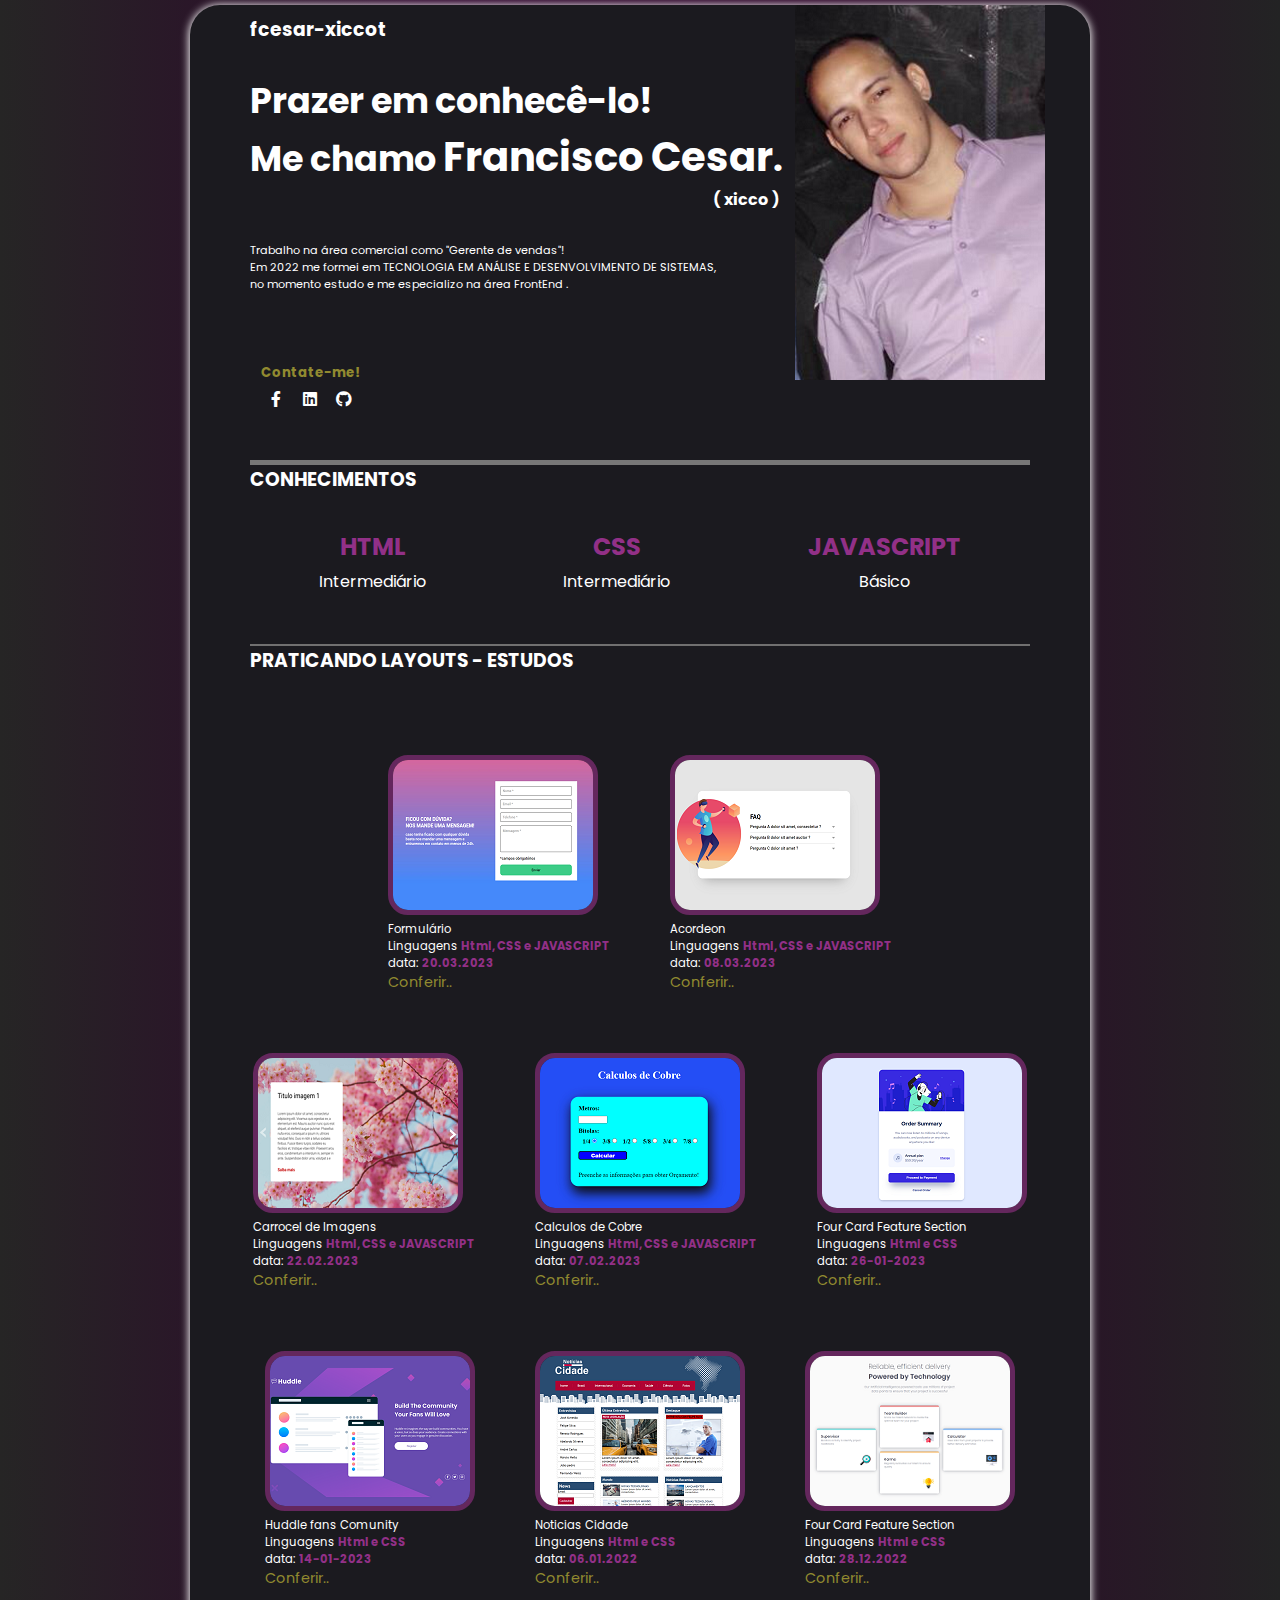
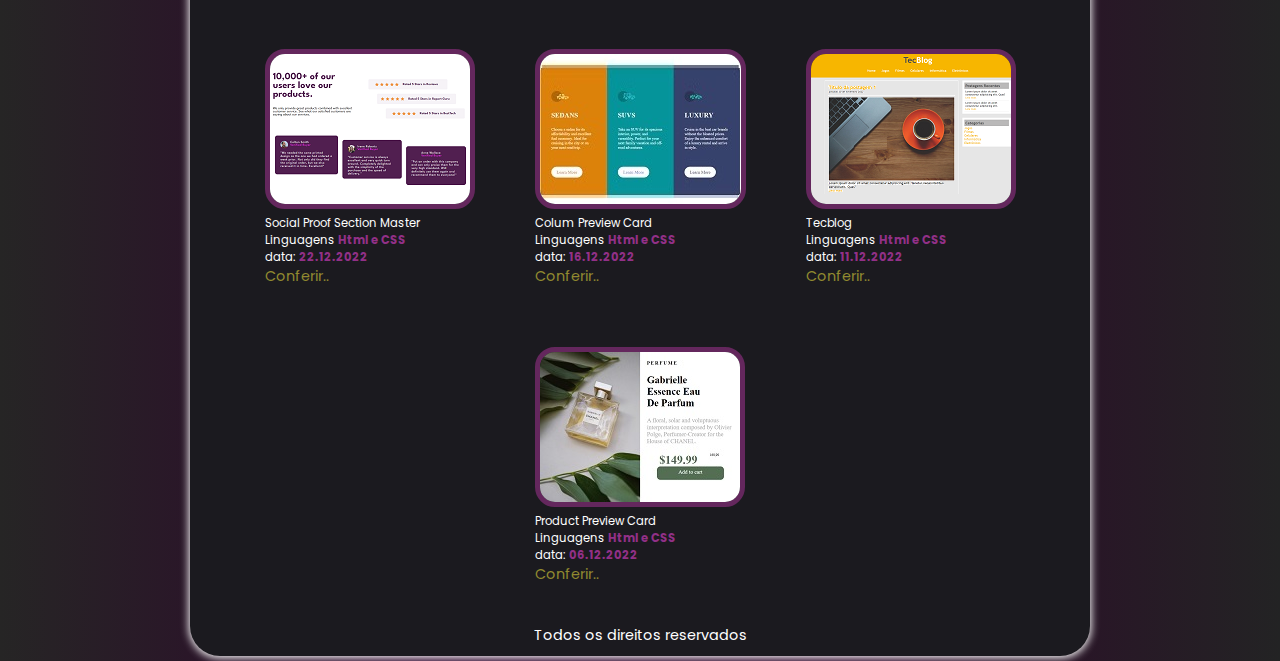
==== index.html @ 0dd79203 "adicionado arquivos dos estudos com projetos ja realizados" ====
<!DOCTYPE html>
<html lang="pt-br">
<head>
    <meta charset="UTF-8">
    <meta http-equiv="X-UA-Compatible" content="IE=edge">
    <meta name="viewport" content="width=device-width, initial-scale=1.0">
    <title>Portifólio</title>
    <link rel="icon" type="image/png" sizes="32x32" href="src/images/favicon-32x32.png">
    <link rel="stylesheet" href="css/reset.css">
    <link rel="stylesheet" href="css/variables.css">
    <link rel="stylesheet" href="css/style.css">
    <link rel="stylesheet" href="css/responsivel.css">

    <link rel="preconnect" href="https://fonts.googleapis.com">
    <link rel="preconnect" href="https://fonts.gstatic.com" crossorigin>
    <link href="https://fonts.googleapis.com/css2?family=Poppins:wght@400;600&display=swap" rel="stylesheet">

    <link rel="stylesheet" href="https://cdnjs.cloudflare.com/ajax/libs/font-awesome/5.15.4/css/all.min.css" />

    <link rel="preconnect" href="https://fonts.googleapis.com">
    <link rel="preconnect" href="https://fonts.gstatic.com" crossorigin>
    <link href="https://fonts.googleapis.com/css2?family=Poppins:wght@300;400;600;700;900&display=swap" rel="stylesheet">

</head>
<body>
    
    <main id="principal">
        
        <section id="area-dados">
            <!---------------------Aba Social-------------------->
            <div id="rede-social">
                <div class="nome-portfolio">
                    <h3>fcesar-xiccot</h3>
                </div>
                
            </div>
            <!---------------------Aba Dados-------------------->
            <div class="dados">
                <h2>Prazer em conhecê-lo!</h2>
                <h2>Me chamo <span class="nome-titulo">Francisco Cesar</span>.</h2>
                <h4 class="apelido">( xicco )</h4>
                <p>Trabalho na área comercial como "Gerente de vendas"!<br> Em 2022 me formei em TECNOLOGIA EM ANÁLISE E DESENVOLVIMENTO DE SISTEMAS,<br> no momento estudo e me especializo na área FrontEnd .</p>

                <div class="contatos">
                    <a href="">
                        <h5>Contate-me!</h5>
                    </a>
                    <aside id="aba-social">
                        <div class="social">
                            <a href="https://www.facebook.com/franciscocesar.xiccot" target="_blank">
                                <i class="fab fa-facebook-f"></i>
                            </a>
                            <a href="https://www.linkedin.com/in/francisco-cesar-65128a235/" target="_blank">
                                <i class="fab fa-linkedin"></i>
                            </a>
                            <a href="https://github.com/fcesar-xicco" target="_blank">
                                <i class="fab fa-github"></i>
                            </a>
                        </div>
                    </aside>
                </div>

            </div>


        </section>
         <!----------------------------------------Inicio Formação-------------------------------------------->
         <h3>CONHECIMENTOS</h3>
         <section id="area-formação">
            
            <div class="conhecimento">
                <h2>HTML</h2>
                <P>Intermediário</P>
            </div>
            <div class="conhecimento">
                <h2>CSS</h2>
                <P>Intermediário</P>
            </div>
            <div class="conhecimento">
                <h2>JAVASCRIPT</h2>
                <P>Básico</P>
            </div>

        </section>
         <!----------------------------------------Inicio Projetos-------------------------------------------->
         <h3>PRATICANDO LAYOUTS - ESTUDOS</h3>
        <section id="area-projetos">
            
            <div id="trabalhos">
                <div class="projetos">
                    <a href="trabalhos/12-formulario/index.html" target="_blank">
                        <img src="trabalhos/12-formulario/src/imagens/formulario200.png" alt="foto formulario" >
                    </a>
                    <div class="dados-projeto">
                        <p>Formulário</p>
                        <p> Linguagens <span class="destaque-trab">Html, CSS e JAVASCRIPT</span></p>
                        <p >data: <span class="destaque-trab">20.03.2023</span></p>
                        <a href="trabalhos/12-formulario/index.html" target="_blank">Conferir..</a>
                    </div>
                </div>
                <div class="projetos">
                    <a href="trabalhos/11-acordeon/index.html" target="_blank">
                        <img src="trabalhos/11-acordeon/imagens/acordeon200.png" alt="foto acordeon perguntas" >
                    </a>
                    <div class="dados-projeto">
                        <p>Acordeon</p>
                        <p> Linguagens <span class="destaque-trab">Html, CSS e JAVASCRIPT</span></p>
                        <p >data: <span class="destaque-trab">08.03.2023</span></p>
                        <a href="trabalhos/11-acordeon/index.html" target="_blank">Conferir..</a>
                    </div>
                </div>
                <!---------------------------------Novos Março------------------------------------>
                <div class="projetos">
                    <a href="trabalhos/10-carrocel/5-carrocel/index.html" target="_blank">
                        <img src="trabalhos/10-carrocel/scr/image/carrocel200.png" alt="carrocel de imagens" >
                    </a>
                    <div class="dados-projeto">
                        <p>Carrocel de Imagens</p>
                        <p> Linguagens <span class="destaque-trab">Html, CSS e JAVASCRIPT</span></p>
                        <p >data: <span class="destaque-trab">22.02.2023</span></p>
                        <a href="trabalhos/10-carrocel/index.html" target="_blank">Conferir..</a>
                    </div>
                </div>
                
                <div class="projetos">
                    <a href="trabalhos/09-calculo-cobre/index.html" target="_blank">
                        <img src="trabalhos/09-calculo-cobre/src/cobre200.png" alt="foto calculo de cobre" >
                    </a>
                    <div class="dados-projeto">
                        <p>Calculos de Cobre</p>
                        <p> Linguagens <span class="destaque-trab">Html, CSS e JAVASCRIPT</span></p>
                        <p >data: <span class="destaque-trab">07.02.2023</span></p>
                        <a href="trabalhos/09-calculo-cobre/index.html" target="_blank">Conferir..</a>
                    </div>
                </div>
                <!---------------------------------Novos Fevereiro------------------------------------>
                <div class="projetos">
                    <a href="trabalhos/08-order-summary-component-main/index.html" target="_blank">
                        <img src="trabalhos/08-order-summary-component-main/images/orderssumary200.png" alt=" foto order sumary">
                    </a>
                    <div class="dados-projeto">
                        <p>Four Card Feature Section</p>
                        <p> Linguagens <span class="destaque-trab">Html e CSS</span></p>
                        <p >data: <span class="destaque-trab">26-01-2023</span></p>
                        <a href="trabalhos/08-order-summary-component-main/index.html" target="_blank">Conferir..</a>
                    </div>
                </div> 
                <div class="projetos">
                    <a href="trabalhos/07-quest-html-css-avancado/index.html" target="_blank">
                        <img src="trabalhos/07-quest-html-css-avancado/src/images/quest200.png" alt=" foto Huddle fans Comunity">
                    </a>                   
                    <div class="dados-projeto">
                        <p>Huddle fans Comunity</p>
                        <p> Linguagens <span class="destaque-trab">Html e CSS</span></p>
                        <p >data: <span class="destaque-trab">14-01-2023</span></p>
                        <a href="trabalhos/07-quest-html-css-avancado/index.html" target="_blank">Conferir..</a>
                    </div>
                </div>
                <div class="projetos">
                    <a href="trabalhos/06-pratica-noticias-cidade/index.html" target="_blank">
                        <img src="trabalhos/06-pratica-noticias-cidade/src/imagens/cidade200.png" alt=" foto noticias cidade">
                    </a>
                    <div class="dados-projeto">
                        <p>Noticias Cidade</p>
                        <p> Linguagens <span class="destaque-trab">Html e CSS</span></p>
                        <p >data: <span class="destaque-trab">06.01.2022</span></p>
                        <a href="trabalhos/06-pratica-noticias-cidade/index.html" target="_blank">Conferir..</a>
                    </div>
                </div>
                <div class="projetos">
                    <a href="trabalhos/05-four-card-feature-section-master/index.html" target="_blank">
                        <img src="trabalhos/05-four-card-feature-section-master/src/images/four-card260x181.png" alt=" foto four card">
                    </a>                   
                    <div class="dados-projeto">
                        <p>Four Card Feature Section</p>
                        <p> Linguagens <span class="destaque-trab">Html e CSS</span></p>
                        <p >data: <span class="destaque-trab">28.12.2022</span></p>
                        <a href="trabalhos/05-four-card-feature-section-master/index.html" target="_blank">Conferir..</a>
                    </div>
                </div>
                <div class="projetos">
                    <a href="trabalhos/04-social-proof-section-master/index.html" target="_blank">
                        <img src="trabalhos/04-social-proof-section-master/imagens/social-prof200.png" alt=" foto social prof">
                    </a>                  
                    <p>Social Proof Section Master</p>
                    <p> Linguagens <span class="destaque-trab">Html e CSS</span></p>
                    <p >data: <span class="destaque-trab">22.12.2022</span></p>
                    <a href="trabalhos/04-social-proof-section-master/index.html" target="_blank">Conferir..</a>
                </div>
                <div class="projetos">
                    <a href="trabalhos/03-Column card/index.html" target="_blank">
                        <img src="trabalhos/03-Column card/images/column-card200.jpg" alt=" foto colum-card">
                    </a>
                    <p>Colum Preview Card</p>
                    <p> Linguagens <span class="destaque-trab">Html e CSS</span></p>
                    <p >data: <span class="destaque-trab">16.12.2022</span></p> 
                    <a href="trabalhos/03-Column card/index.html" target="_blank">Conferir..</a>  
                </div>
                <div class="projetos">
                    <a href="trabalhos/02-tecblog/index.html" target="_blank">
                        <img src="trabalhos/02-tecblog/imagens/tecblog200.png" alt=" foto tecblog">
                    </a>                    
                    <div class="dados-projeto">
                        <p>Tecblog</p>
                        <p> Linguagens <span class="destaque-trab">Html e CSS</span></p>
                        <p >data: <span class="destaque-trab">11.12.2022</span></p>
                        <a href="trabalhos/02-tecblog/index.html" target="_blank">Conferir..</a>
                    </div>                   
                </div>
                <div class="projetos">
                    <a href="trabalhos/01-product-preview-card-component/index.html" target="_blank">
                        <img src="trabalhos/01-product-preview-card-component/images/perfume200.jpg" alt="foto produto card">
                    </a>                    
                    <div class="dados-projeto">
                        <p>Product Preview Card</p>
                        <p> Linguagens <span class="destaque-trab">Html e CSS</span></p>
                        <p >data: <span class="destaque-trab">06.12.2022</span></p>
                        <a href="trabalhos/01-product-preview-card-component/index.html" target="_blank">Conferir..</a>
                    </div>
                </div>
            </div>
        </section>
                <footer id="rodape">Todos os direitos reservados</footer>

    </main>
</body>
</html>
---- css/style.css ----
body{
    /* background: #1d0e1c; */
    background-image: linear-gradient( to right, rgb(38, 37, 37), rgb(47, 5, 45), rgb(47, 7, 42), rgb(35, 35, 36) );
    color: #ffffff;
    font-family: 'Poppins', sans-serif;
}

#principal{   
    margin: 5px auto;
    padding: 10px 60px;
    width: 900px;
    background:   #1B1A1F url(../imagens/foto-capa.PNG) no-repeat  top right;
    background-position: right 07% top 0%;
    border-radius: 30px;
    box-shadow: 0px 1px 8px 1px #ffffff;
}
/*-------Dados-------*/
#area-dados{
    height: 450px;
    border-bottom:solid 5px #787777;
}
.dados, .dados{
    margin-top: 30px;
}
.contatos{
    margin-top: 70px;
    width: 120px;
    display: flex;
    flex-direction: column;
    align-items: center;
}
.dados h2{
    font-size: 35px;
}
.nome-titulo{
    font-size: 40px;
}
.dados p{
    font-size: 0.7em;
    margin-top: 30px;
    width: 520px;
}
.apelido{

    width: 530px;
    text-align: right;
}
/*-------Skillz-------*/
#area-formação{
    display: flex;
    justify-content: space-around;
    margin-top: 20px;
    border-bottom: 2px solid rgb(113, 112, 112);
    padding-bottom: 50px;    
}
.conhecimento{
    text-align: center;
    margin-top: 15px;   
}
.conhecimento h2{
    color: rgb(146, 48, 135);
}
.conhecimento p{
    margin-top: 5px;
}
/*-------Area Projetos-------*/
#area-projetos{
    margin-top: 60px;
    display: flex;
    flex-direction: column;
}
#area-projetos h1{
    font-size: 35px;
}
#area-projetos p{
    font-size: 0.8em;
}
.destaque-trab {
    color: rgb(146, 48, 135);
    font-weight: 700;
}
/*-------TRABALHOS-------*/
#trabalhos{
    display: flex;
    justify-content: center;
    flex-wrap: wrap;
    gap:40px 60px;
}
.projetos{
    margin-top: 20px;
    font-size: 0.9em;
}
.projetos img{
    border-radius: 15px;
    border: solid 5px rgb(100, 39, 93);
    border-radius: 20px;
}
.projetos img:hover{
    box-shadow: 0 0 35px 1px  rgb(253, 251, 251);
    -webkit-transform: scale(1.2);
        -ms-transform: scale(1.2);
        transform: scale(1.1);
}
/*-------SOCIAL-------*/
#rede-social{
    display: flex;
    justify-content: space-between;
    align-items: center;
}
.social i{
    width:30px;
    height:30px;
    text-align: center;
    color:#ffffff;
    font-size: 1.0rem;
    border:solid 0.1rem var(--cor-fonts);
    border-radius: 50px;
    padding:0.5rem 0;
    transition: 0.3s;
}
.social i:hover{
    background-color: rgb(62, 11, 59);
    box-shadow: 0 0 5px 5px rgb(255, 255, 255);
}
#rodape{
    margin-top: 40px;
    text-align: center;
    font-size: 0.9em;
}
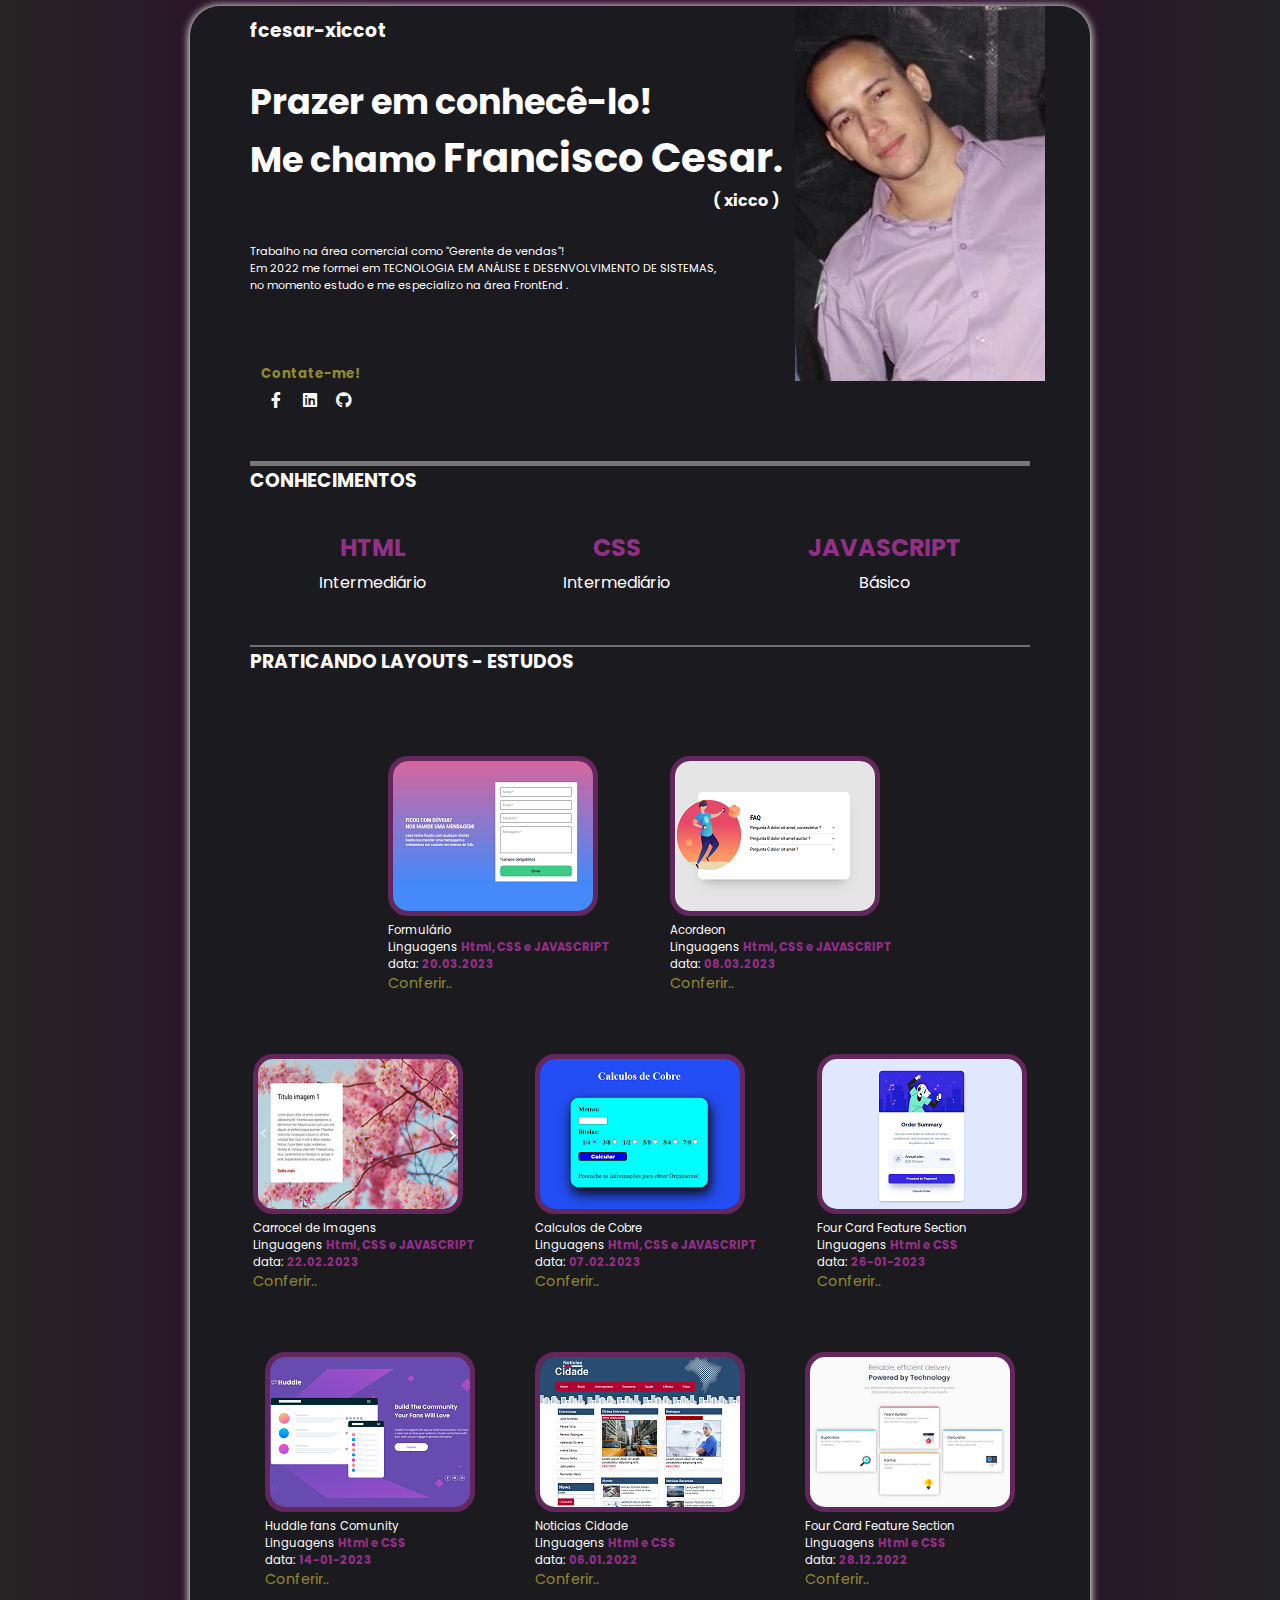
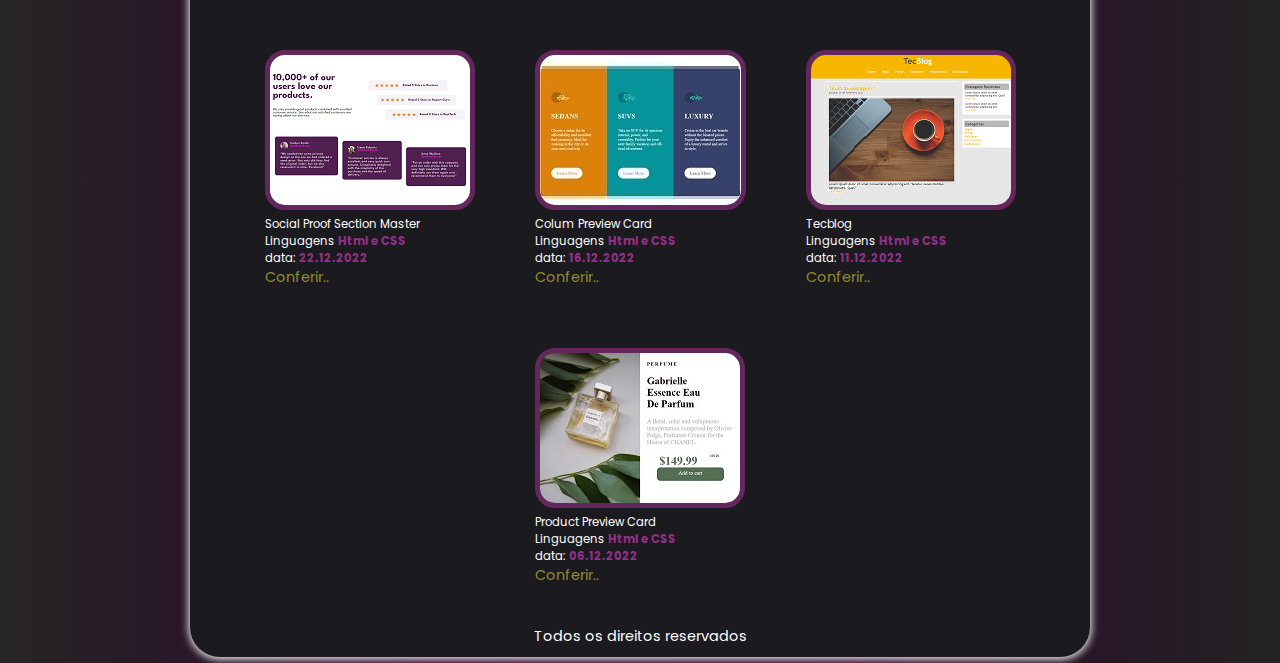
==== commit 917bbb52: "Adicionado filtro através dos conhecimentos - JS" ====
--- a/index.html
+++ b/index.html
@@ -40,8 +40,8 @@
                 <h2>Me chamo <span class="nome-titulo">Francisco Cesar</span>.</h2>
                 <h4 class="apelido">( xicco )</h4>
                 <p>Trabalho na área comercial como "Gerente de vendas"!<br> Em 2022 me formei em TECNOLOGIA EM ANÁLISE E DESENVOLVIMENTO DE SISTEMAS,<br> no momento estudo e me especializo na área FrontEnd .</p>
-
-                <div class="contatos">
+            </div>
+            <div class="contatos">
                     <a href="">
                         <h5>Contate-me!</h5>
                     </a>
@@ -58,36 +58,35 @@
                             </a>
                         </div>
                     </aside>
-                </div>
-
-            </div>
+            </div>
+            
 
 
         </section>
          <!----------------------------------------Inicio Formação-------------------------------------------->
          <h3>CONHECIMENTOS</h3>
-         <section id="area-formação">
-            
-            <div class="conhecimento">
-                <h2>HTML</h2>
-                <P>Intermediário</P>
-            </div>
-            <div class="conhecimento">
-                <h2>CSS</h2>
-                <P>Intermediário</P>
-            </div>
-            <div class="conhecimento">
-                <h2>JAVASCRIPT</h2>
-                <P>Básico</P>
-            </div>
-
+         <section id="area-formacao">
+            <ul class="area-conhecimento">
+                <li class="conhecimento" id="filtrohtml">
+                    <h2>HTML</h2>
+                    <p>Intermediário</p>
+                </li>
+                <li class="conhecimento" id="filtrocss">
+                    <h2>CSS</h2>
+                    <p>Intermediário</p>
+                </li>
+                <li class="conhecimento" id="filtrojs">
+                    <h2>JAVASCRIPT</h2>
+                    <p>Básico</p>
+                </li>
+            </ul>
         </section>
          <!----------------------------------------Inicio Projetos-------------------------------------------->
          <h3>PRATICANDO LAYOUTS - ESTUDOS</h3>
         <section id="area-projetos">
             
             <div id="trabalhos">
-                <div class="projetos">
+                <div class="projetos html css js">
                     <a href="trabalhos/12-formulario/index.html" target="_blank">
                         <img src="trabalhos/12-formulario/src/imagens/formulario200.png" alt="foto formulario" >
                     </a>
@@ -98,7 +97,9 @@
                         <a href="trabalhos/12-formulario/index.html" target="_blank">Conferir..</a>
                     </div>
                 </div>
-                <div class="projetos">
+
+
+                <div class="projetos html css js">
                     <a href="trabalhos/11-acordeon/index.html" target="_blank">
                         <img src="trabalhos/11-acordeon/imagens/acordeon200.png" alt="foto acordeon perguntas" >
                     </a>
@@ -110,8 +111,8 @@
                     </div>
                 </div>
                 <!---------------------------------Novos Março------------------------------------>
-                <div class="projetos">
-                    <a href="trabalhos/10-carrocel/5-carrocel/index.html" target="_blank">
+                <div class="projetos html css js">
+                    <a href="trabalhos/10-carrocel/index.html" target="_blank">
                         <img src="trabalhos/10-carrocel/scr/image/carrocel200.png" alt="carrocel de imagens" >
                     </a>
                     <div class="dados-projeto">
@@ -122,7 +123,7 @@
                     </div>
                 </div>
                 
-                <div class="projetos">
+                <div class="projetos html css js">
                     <a href="trabalhos/09-calculo-cobre/index.html" target="_blank">
                         <img src="trabalhos/09-calculo-cobre/src/cobre200.png" alt="foto calculo de cobre" >
                     </a>
@@ -134,7 +135,7 @@
                     </div>
                 </div>
                 <!---------------------------------Novos Fevereiro------------------------------------>
-                <div class="projetos">
+                <div class="projetos html css">
                     <a href="trabalhos/08-order-summary-component-main/index.html" target="_blank">
                         <img src="trabalhos/08-order-summary-component-main/images/orderssumary200.png" alt=" foto order sumary">
                     </a>
@@ -145,7 +146,7 @@
                         <a href="trabalhos/08-order-summary-component-main/index.html" target="_blank">Conferir..</a>
                     </div>
                 </div> 
-                <div class="projetos">
+                <div class="projetos html css">
                     <a href="trabalhos/07-quest-html-css-avancado/index.html" target="_blank">
                         <img src="trabalhos/07-quest-html-css-avancado/src/images/quest200.png" alt=" foto Huddle fans Comunity">
                     </a>                   
@@ -156,7 +157,7 @@
                         <a href="trabalhos/07-quest-html-css-avancado/index.html" target="_blank">Conferir..</a>
                     </div>
                 </div>
-                <div class="projetos">
+                <div class="projetos html css">
                     <a href="trabalhos/06-pratica-noticias-cidade/index.html" target="_blank">
                         <img src="trabalhos/06-pratica-noticias-cidade/src/imagens/cidade200.png" alt=" foto noticias cidade">
                     </a>
@@ -167,7 +168,7 @@
                         <a href="trabalhos/06-pratica-noticias-cidade/index.html" target="_blank">Conferir..</a>
                     </div>
                 </div>
-                <div class="projetos">
+                <div class="projetos html css">
                     <a href="trabalhos/05-four-card-feature-section-master/index.html" target="_blank">
                         <img src="trabalhos/05-four-card-feature-section-master/src/images/four-card260x181.png" alt=" foto four card">
                     </a>                   
@@ -178,7 +179,7 @@
                         <a href="trabalhos/05-four-card-feature-section-master/index.html" target="_blank">Conferir..</a>
                     </div>
                 </div>
-                <div class="projetos">
+                <div class="projetos html css">
                     <a href="trabalhos/04-social-proof-section-master/index.html" target="_blank">
                         <img src="trabalhos/04-social-proof-section-master/imagens/social-prof200.png" alt=" foto social prof">
                     </a>                  
@@ -187,7 +188,7 @@
                     <p >data: <span class="destaque-trab">22.12.2022</span></p>
                     <a href="trabalhos/04-social-proof-section-master/index.html" target="_blank">Conferir..</a>
                 </div>
-                <div class="projetos">
+                <div class="projetos html css">
                     <a href="trabalhos/03-Column card/index.html" target="_blank">
                         <img src="trabalhos/03-Column card/images/column-card200.jpg" alt=" foto colum-card">
                     </a>
@@ -196,7 +197,8 @@
                     <p >data: <span class="destaque-trab">16.12.2022</span></p> 
                     <a href="trabalhos/03-Column card/index.html" target="_blank">Conferir..</a>  
                 </div>
-                <div class="projetos">
+                
+                <div class="projetos html css">
                     <a href="trabalhos/02-tecblog/index.html" target="_blank">
                         <img src="trabalhos/02-tecblog/imagens/tecblog200.png" alt=" foto tecblog">
                     </a>                    
@@ -207,7 +209,8 @@
                         <a href="trabalhos/02-tecblog/index.html" target="_blank">Conferir..</a>
                     </div>                   
                 </div>
-                <div class="projetos">
+
+                <div class="projetos html css">
                     <a href="trabalhos/01-product-preview-card-component/index.html" target="_blank">
                         <img src="trabalhos/01-product-preview-card-component/images/perfume200.jpg" alt="foto produto card">
                     </a>                    
@@ -223,5 +226,6 @@
                 <footer id="rodape">Todos os direitos reservados</footer>
 
     </main>
+    <script src="javascript/painel.js"></script>
 </body>
 </html>--- a/css/style.css
+++ b/css/style.css
@@ -3,6 +3,7 @@
     background-image: linear-gradient( to right, rgb(38, 37, 37), rgb(47, 5, 45), rgb(47, 7, 42), rgb(35, 35, 36) );
     color: #ffffff;
     font-family: 'Poppins', sans-serif;
+    padding: 1px;
 }
 
 #principal{   
@@ -46,23 +47,34 @@
     text-align: right;
 }
 /*-------Skillz-------*/
-#area-formação{
+#area-formacao{
     display: flex;
     justify-content: space-around;
     margin-top: 20px;
     border-bottom: 2px solid rgb(113, 112, 112);
     padding-bottom: 50px;    
 }
+.area-conhecimento{
+    width: 100vw;
+    display: flex;
+    justify-content: space-around;
+}
 .conhecimento{
     text-align: center;
-    margin-top: 15px;   
+    margin-top: 15px;
+    cursor: pointer;     
+}
+.conhecimento h2:hover{
+    color: #ffffff;
+    transition: 0.5s;
 }
 .conhecimento h2{
-    color: rgb(146, 48, 135);
+    color: rgb(146, 48, 135); 
 }
 .conhecimento p{
     margin-top: 5px;
 }
+
 /*-------Area Projetos-------*/
 #area-projetos{
     margin-top: 60px;
@@ -98,15 +110,30 @@
 .projetos img:hover{
     box-shadow: 0 0 35px 1px  rgb(253, 251, 251);
     -webkit-transform: scale(1.2);
-        -ms-transform: scale(1.2);
-        transform: scale(1.1);
+    -ms-transform: scale(1.2);
+    transform: scale(1.1);
 }
+
+.esconder-filtro{
+    display: none;
+}
+.mostrar-filtro{
+    display: block;
+}
+.selecionado{
+    color: #ffffff;
+}
+.tirar-selecionado{
+    color: rgb(146, 48, 135);
+}
+
 /*-------SOCIAL-------*/
 #rede-social{
     display: flex;
     justify-content: space-between;
     align-items: center;
 }
+
 .social i{
     width:30px;
     height:30px;
@@ -126,4 +153,5 @@
     margin-top: 40px;
     text-align: center;
     font-size: 0.9em;
-}+}
+
--- a/css/responsivel.css
+++ b/css/responsivel.css
@@ -0,0 +1,73 @@
+@media (max-width:550px) {
+    #principal{
+        padding: 10px;
+        width: 400px;
+        display: flex;
+        flex-direction: column;
+        align-items: center;
+        background:   #1B1A1F url() no-repeat  top center;
+
+    }
+    #area-formacao{
+        display: flex;
+        flex-direction: column;
+        align-items: center;
+        border-bottom:solid 5px #787777;
+        width: 400px;
+    }
+    #trabalhos{
+        display: flex;
+        flex-direction: column;
+        justify-content: center;
+        text-align: center;
+    }
+    .projetos img{
+        width: 290px;
+        height: 190px;
+        border-radius: 15px;
+        border: solid 5px rgb(100, 39, 93);
+        border-radius: 20px;
+        text-align: center;
+    }
+    .nome-portfolio{
+        margin-left: 10px;
+    }
+    #area-dados {
+        display: flex;
+        flex-direction: column;
+        justify-content: center;
+    }
+    .dados-projeto{
+        width: 350px;
+        text-align: center;
+    }
+    .dados h2{
+        margin: auto;
+        font-size: 25px;
+        text-align: center; 
+        width: 300px;
+    }
+    .nome-titulo{
+        font-size: 32px;
+    }
+    .dados p{
+        margin: auto;
+        width: 365px;
+        text-align: center;
+        font-size: 0.8em;
+        margin-top: 30px;
+    }
+    .apelido{
+        width: 300px;
+    }
+    .contatos {
+        padding-left: 200px;
+        margin: 10 auto;
+        width: 405px;
+    }
+    .area-conhecimento{
+        display: flex;
+        flex-direction: column;
+    }
+ 
+}